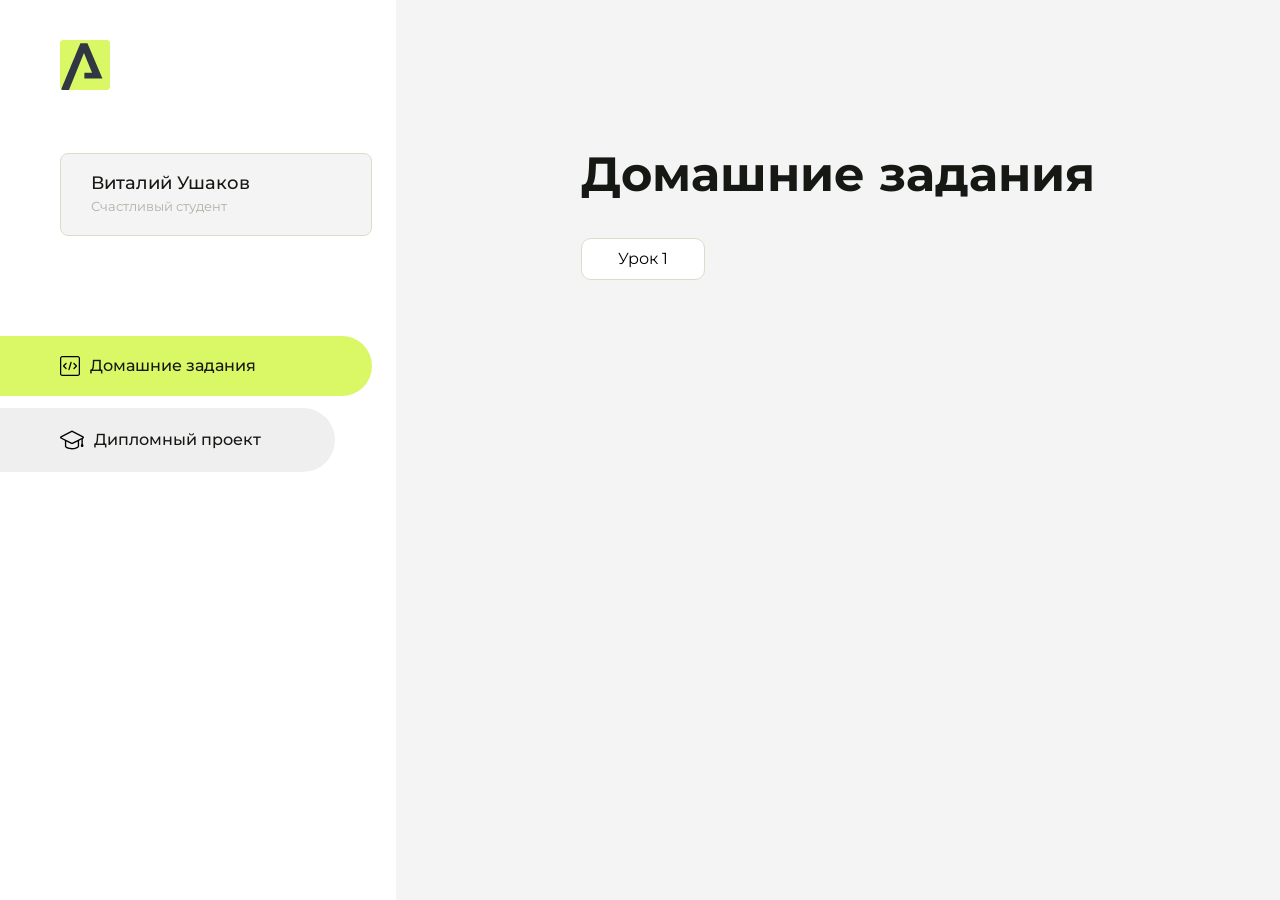
==== index.html @ 16f69acd "Мой первый коммит" ====
<!DOCTYPE html>
<html lang="en">
<head>
    <meta charset="UTF-8">
    <meta name="viewport" content="width=device-width, initial-scale=1.0">
    <title>Домашняя работа</title>
    <link rel="shortcut icon" href="src/logo.ico" type="image/x-icon">
    <link rel="preconnect" href="https://fonts.googleapis.com">
    <link rel="preconnect" href="https://fonts.gstatic.com" crossorigin>
    <link href="https://fonts.googleapis.com/css2?family=Montserrat:wght@400;500;700&family=Rubik:wght@500&display=swap"
          rel="stylesheet">
    <link rel="stylesheet" href="src/style.css">
</head>
<body id="body">
<div class="overlay" id="overlay"></div>
<div class="layout">
    <div class="burger" id="burger">
        <svg viewBox="0 0 24 24" fill="none" xmlns="http://www.w3.org/2000/svg">
            <g id="SVGRepo_bgCarrier" stroke-width="0"></g>
            <g id="SVGRepo_tracerCarrier" stroke-linecap="round" stroke-linejoin="round"></g>
            <g id="SVGRepo_iconCarrier">
                <path d="M4 18L20 18" stroke="#DAF765" stroke-width="2" stroke-linecap="round"></path>
                <path d="M4 12L20 12" stroke="#DAF765" stroke-width="2" stroke-linecap="round"></path>
                <path d="M4 6L20 6" stroke="#DAF765" stroke-width="2" stroke-linecap="round"></path>
            </g>
        </svg>
    </div>
    <aside class="sidebar" id="sidebar">
        <div class="sidebar__inner">
            <div class="logo">
                <svg width="50" height="50" viewBox="0 0 50 50" fill="none" xmlns="http://www.w3.org/2000/svg">
                    <g clip-path="url(#clip0_513_74730)">
                        <path d="M46.17 -0.257004H3.83C1.57281 -0.257004 -0.257 1.57281 -0.257 3.83V46.17C-0.257 48.4272 1.57281 50.257 3.83 50.257H46.17C48.4272 50.257 50.257 48.4272 50.257 46.17V3.83C50.257 1.57281 48.4272 -0.257004 46.17 -0.257004Z"
                              fill="#DAF765"/>
                        <path d="M24.375 38.4H42.461L27.441 3.1585H20.4355C20.4355 3.1585 6.7895 35.881 1.1945 49.294C2.015 50.0275 3.0945 50.257 3.6945 50.257H8.8445L23.954 13.07L32.0465 32.8285H24.375V38.4Z"
                              fill="#323843"/>
                    </g>
                    <defs>
                        <clipPath id="clip0_513_74730">
                            <rect width="50" height="50" fill="white"/>
                        </clipPath>
                    </defs>
                </svg>
            </div>
            <div class="sidebar__user">
                <div class="sidebar__name">Виталий Ушаков</div>
                <div class="sidebar__text">Счастливый студент</div>
            </div>
            <div class="sidebar__tabs">
                <div class="sidebar__item">
                    <button class="sidebar__button active" id="tasks">
                        <svg xmlns="http://www.w3.org/2000/svg" width="20" height="20" viewBox="0 0 20 20" fill="none">
                            <g clip-path="url(#clip0_704_74543)">
                                <path d="M17.7083 20H2.29167C1.0275 20 0 18.9725 0 17.7083V2.29167C0 1.0275 1.0275 0 2.29167 0H17.7083C18.9725 0 20 1.0275 20 2.29167V17.7083C20 18.9725 18.9725 20 17.7083 20ZM2.29167 1.25C1.7175 1.25 1.25 1.7175 1.25 2.29167V17.7083C1.25 18.2825 1.7175 18.75 2.29167 18.75H17.7083C18.2825 18.75 18.75 18.2825 18.75 17.7083V2.29167C18.75 1.7175 18.2825 1.25 17.7083 1.25H2.29167Z"
                                      fill="black"/>
                                <path d="M6.04167 13.125C5.88167 13.125 5.72167 13.0642 5.6 12.9417L3.1 10.4417C2.85583 10.1975 2.85583 9.80167 3.1 9.5575L5.6 7.0575C5.84417 6.81333 6.24 6.81333 6.48417 7.0575C6.72833 7.30167 6.72833 7.6975 6.48417 7.94167L4.42583 10L6.48417 12.0583C6.72833 12.3025 6.72833 12.6983 6.48417 12.9425C6.36167 13.0642 6.20167 13.125 6.04167 13.125Z"
                                      fill="black"/>
                                <path d="M8.95833 14.1667C8.9 14.1667 8.84 14.1583 8.78167 14.1417C8.45083 14.0442 8.26083 13.6967 8.35833 13.3658L10.4417 6.28251C10.5392 5.95084 10.8892 5.76417 11.2175 5.85917C11.5483 5.95667 11.7383 6.30417 11.6408 6.63501L9.5575 13.7183C9.47833 13.9908 9.22833 14.1667 8.95833 14.1667Z"
                                      fill="black"/>
                                <path d="M13.9583 13.125C13.7983 13.125 13.6383 13.0642 13.5167 12.9417C13.2725 12.6975 13.2725 12.3017 13.5167 12.0575L15.575 9.99916L13.5167 7.94083C13.2725 7.69666 13.2725 7.30083 13.5167 7.05666C13.7608 6.81249 14.1567 6.81249 14.4008 7.05666L16.9008 9.55666C17.145 9.80083 17.145 10.1967 16.9008 10.4408L14.4008 12.9408C14.2783 13.0642 14.1183 13.125 13.9583 13.125Z"
                                      fill="black"/>
                            </g>
                            <defs>
                                <clipPath id="clip0_704_74543">
                                    <rect width="20" height="20" fill="white"/>
                                </clipPath>
                            </defs>
                        </svg>
                        <span>Домашние задания</span></button>
                </div>
                <div class="sidebar__item">
                    <button class="sidebar__button" id="diplom">
                        <svg xmlns="http://www.w3.org/2000/svg" width="24" height="24" viewBox="0 0 24 24" fill="none">
                            <g clip-path="url(#clip0_704_74553)">
                                <path d="M23.2628 10.5971C23.7176 10.365 24 9.90375 24 9.39337C24 8.883 23.7176 8.42175 23.2628 8.18962L12.6135 2.75362C12.2291 2.55824 11.7705 2.55787 11.3854 2.75399L0.736875 8.19C0.282375 8.42175 0 8.883 0 9.39337C0 9.90375 0.282375 10.365 0.736875 10.5971L4.89038 12.7177V18.2074C4.89038 19.8154 8.412 21.393 12 21.393C15.5884 21.393 19.1096 19.815 19.1096 18.2074V12.7174L21.4609 11.517V15.8017L20.901 17.2305C20.7409 17.6389 20.7934 18.0994 21.0405 18.4616C21.2876 18.8246 21.6979 19.041 22.1366 19.041C22.5754 19.041 22.9852 18.8246 23.2324 18.462C23.4795 18.099 23.532 17.6385 23.3719 17.2301L22.8124 15.8021V10.827L23.2628 10.5971ZM17.7623 18.1721C17.6198 18.6375 15.3491 20.0419 12 20.0419C8.65088 20.0419 6.38025 18.6375 6.2415 18.2074V12.3037L6.23887 12.3019C6.23812 12.057 6.1065 11.8207 5.87325 11.7019L1.3515 9.39337L12 3.95737L22.6489 9.39337L12 14.8294L5.87325 11.7019C5.54063 11.5331 4.6695 11.6674 4.5 12C4.33012 12.3322 4.55813 12.5479 4.89038 12.7177L11.3857 16.0331C11.5781 16.1314 11.7889 16.1805 12 16.1805C12.2107 16.1805 12.4222 16.1314 12.6146 16.0331L17.7593 13.407L17.7623 18.1721Z"
                                      fill="black"/>
                            </g>
                            <defs>
                                <clipPath id="clip0_704_74553">
                                    <rect width="24" height="24" fill="white"/>
                                </clipPath>
                            </defs>
                        </svg>
                        <span>Дипломный проект</span></button>
                </div>
            </div>
        </div>

    </aside>
    <div class="content">
        <div class="container">
            <div class="content__block" id="tasksBlock">
                <div class="content__title">Домашние задания</div>
                <ul class="content__list">
                    <li class="content__list-item">
                        <a href="lesson1/index.html">Урок 1</a>
                    </li>
                </ul>
            </div>
            <div class="content__block hidden" id="diplomBlock">
                <div class="content__title">Дипломный проект</div>
                <div class="content__list-diplom">
                    <a href="ПАПКА-С-НОМЕРОМ-УРОКА">Ссылка на ДЗ</a>
                </div>
                <div class="content__decor">
                    <div class="content__decor-text">Давай проверим, чему ты научился!</div>
                    <div class="content__decor-img">
                        <img src="src/decor.png" alt="decor">
                    </div>
                </div>
            </div>
        </div>
    </div>
</div>
<script src="src/index.js"></script>
</body>
</html>
---- src/style.css ----
*{padding: 0;margin: 0;border: 0;}
*,*:before,*:after{-webkit-box-sizing: border-box;box-sizing: border-box;}
:focus,:active{outline: none;}
a:focus,a:active{outline: none;}
nav,footer,header,aside{display: block;}
html,body{
    height:100%;width:100%;
    font-size:100%;line-height:1;-ms-text-size-adjust:100%;-moz-text-size-adjust:100%;-webkit-text-size-adjust:100%;}
input,button,textarea{font-family:inherit;}
input::-ms-clear{display: none;}
button{cursor: pointer;}
button::-moz-focus-inner{padding:0;border:0;}
a,a:visited{text-decoration: none;}
a:hover{text-decoration: none;}
ul li{list-style: none;}
img{vertical-align: top;}
h1,h2,h3,h4,h5,h6{font-size:inherit;font-weight: inherit;}
a{color:inherit;}



body {
    font-family: "Montserrat",SansSerif;
    color: black;
}

body.overflow {
    overflow: hidden;
}



.layout {
    display: -webkit-box;
    display: -ms-flexbox;
    display: flex;
    min-height: 100vh;
}

.sidebar {
    padding: 40px 24px 40px 0;
    -ms-flex-negative: 0;
    flex-shrink: 0;
    background-color: white;
}



.content {
    -webkit-box-flex: 1;
    -ms-flex-positive: 1;
    flex-grow: 1;
    background-color: #F4F4F4;
}

.container {
    display: -webkit-box;
    display: -ms-flexbox;
    display: flex;
    -webkit-box-orient: vertical;
    -webkit-box-direction: normal;
    -ms-flex-direction: column;
    flex-direction: column;
    -webkit-box-pack: center;
    -ms-flex-pack: center;
    justify-content: center;
    -webkit-box-align: center;
    -ms-flex-align: center;
    align-items: center;
    padding: 150px 60px 80px 60px;
}


.logo {
    margin-left: 60px;
    margin-bottom: 60px;
}

.sidebar__user {
    background-color: #F4F4F4;
    padding: 20px 30px;
    margin-left: 60px;
    margin-bottom: 100px;
    border-radius: 8px;
    border: 1px solid #DADEC9;
}

.sidebar__name {
    color:#161814;
    font-size: 18px;
    font-weight: 500;
    margin-bottom: 6px;
}

.sidebar__text {
    color: #AFB1A7;
    font-size: 13px;
    font-weight: 400;
    line-height: 130%; /* 16.9px */
}

.sidebar__item {
    width: 372px;
}

.sidebar__button {
    display: -webkit-box;
    display: -ms-flexbox;
    display: flex;
    -webkit-box-align: center;
    -ms-flex-align: center;
    align-items: center;
    gap: 10px;
    padding: 20px 60px;
    margin-bottom: 12px;
    border-radius: 0px 100px 100px 0px;
    -webkit-transition: all .5s;
    -o-transition: all .5s;
    transition: all .5s;
    cursor: pointer;
    width: 90%;
    color:#161814;
    font-size: 16px;
    font-weight: 500;
}

.sidebar__button.active , .sidebar__button:hover {
    width: 100%;
    background-color: #DAF765;
}


.content__title {
    color: #161814;
    font-size: 48px;
    font-weight: 700;
    margin-bottom: 40px;
}

.content__list {
    display: -webkit-box;
    display: -ms-flexbox;
    display: flex;
    -webkit-box-align: center;
    -ms-flex-align: center;
    align-items: center;
    -ms-flex-wrap: wrap;
    flex-wrap: wrap;
    gap: 20px;
}



.content__list-item  {
    cursor: pointer;
    padding: 12px 18px;
    background-color: #fff;
    border-radius: 10px;
    border: 1px solid #DADEC9;
    -webkit-transition: all .3s;
    -o-transition: all .3s;
    transition: all .3s;
}

.content__list-item:hover,.content__list-diplom:hover {
    background-color: #AFB1A7;
}

li a {
    padding: 12px 18px;

}


.content__list-diplom {
    -webkit-transition: all .3s;
    -o-transition: all .3s;
    transition: all .3s;
    display: inline-block;
    padding: 12px 18px;
    background-color: #fff;
    border-radius: 10px;
    border: 1px solid #DADEC9;
}

.content__decor {
    display: -webkit-box;
    display: -ms-flexbox;
    display: flex;
    -webkit-box-align: center;
    -ms-flex-align: center;
    align-items: center;
}

.content__decor-text {
    color:#BEDD44;
    font-size: 36px;
    font-weight: 700;
    line-height: 110%; /* 39.6px */
}

.content__block {
    max-width: 1200px;
}

.content__block.hidden {
    display: none;
}

.content__decor-img img{
    width: 100%;
}

.burger {
    display: none;
    padding: 5px;
    position: fixed;
    top: 3%;
    right: 7%;
    width: 40px;
    height: 40px;
    background-color: #161814;
    border-radius: 50%;
    z-index: 10;
    border: 1px solid #DAF765;
}

@media (max-width: 768px) {
    .burger {
        display: block;
    }

    .sidebar {
        -webkit-transition: all .3s;
        -o-transition: all .3s;
        transition: all .3s;
        -webkit-transform: translateX(-100%);
        -ms-transform: translateX(-100%);
        transform: translateX(-100%);
        position: fixed;
        top: 0;
        left: 0;
        bottom: 0;
        z-index: 5;
    }

    .sidebar.show {
        -webkit-transform: translateX(0%);
        -ms-transform: translateX(0%);
        transform: translateX(0%);
    }

    .overlay {
        opacity: 0;
        pointer-events: none;
        -webkit-transition: all .3s;
        -o-transition: all .3s;
        transition: all .3s;
        position: absolute;
        top: 0;
        right: 0;
        left: 0;
        bottom: 0;
        z-index: 3;
        background-color: #000000e0;
    }

    .overlay.show {
        opacity: 1;
        pointer-events: all;
    }

    .container {
        padding: 40px 20px;
        min-height: 100%;
    }

    .content__decor {
        margin-top: 20px;
        -webkit-box-orient: vertical;
        -webkit-box-direction: normal;
        -ms-flex-direction: column;
        flex-direction: column;
    }
}

@media (max-width: 400px) {
    .sidebar__user {
        margin-left: 0;
    }
}
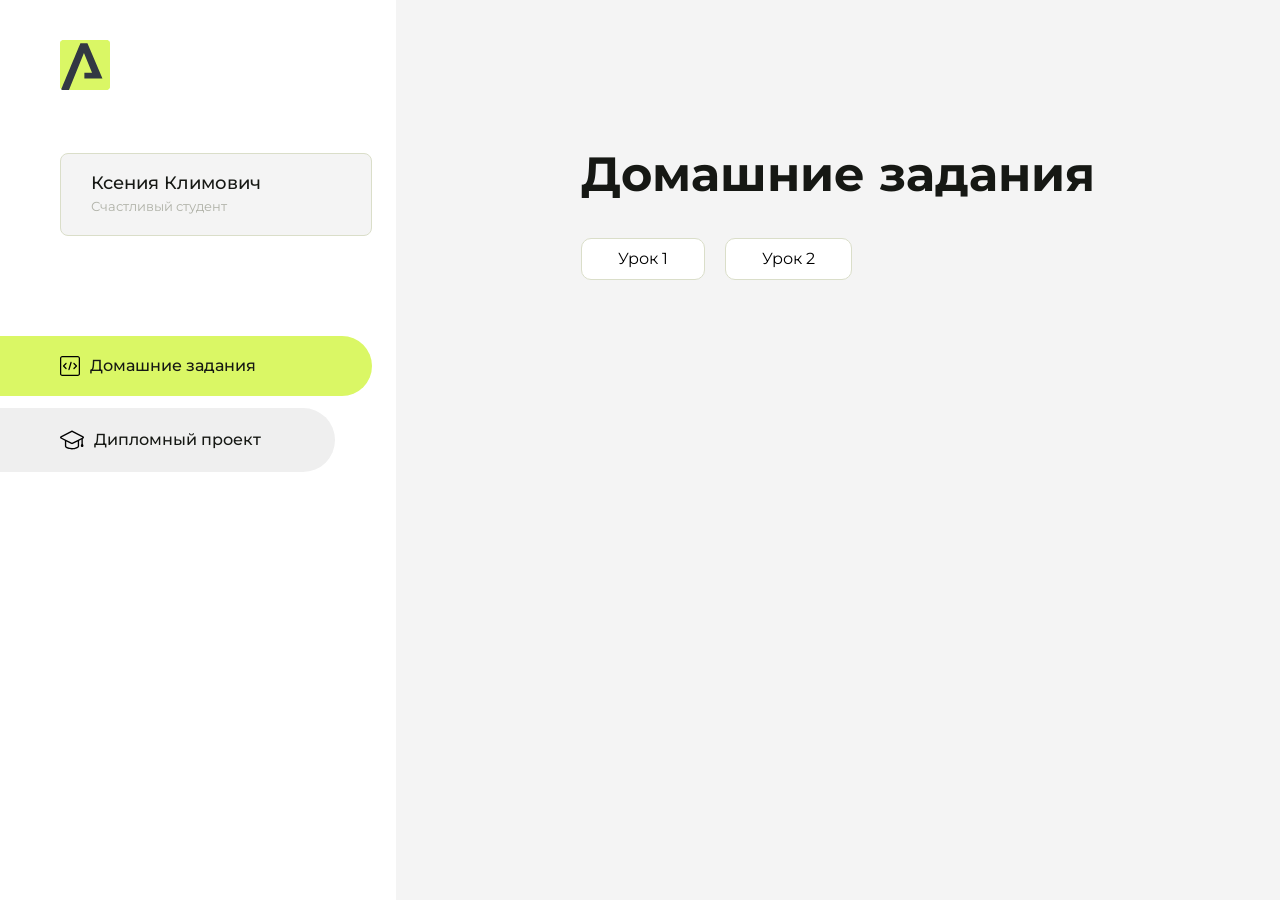
==== commit ecea2cea: "Update index.html" ====
--- a/index.html
+++ b/index.html
@@ -43,7 +43,7 @@
                 </svg>
             </div>
             <div class="sidebar__user">
-                <div class="sidebar__name">Виталий Ушаков</div>
+                <div class="sidebar__name">Ксения Климович</div>
                 <div class="sidebar__text">Счастливый студент</div>
             </div>
             <div class="sidebar__tabs">
@@ -93,7 +93,10 @@
                 <div class="content__title">Домашние задания</div>
                 <ul class="content__list">
                     <li class="content__list-item">
-                        <a href="lesson1/index.html">Урок 1</a>
+                        <a href="aroken-ru/index.html">Урок 1</a>
+                    </li>
+                      <li class="content__list-item">
+                        <a href="dfbgmn/index.html">Урок 2</a>
                     </li>
                 </ul>
             </div>
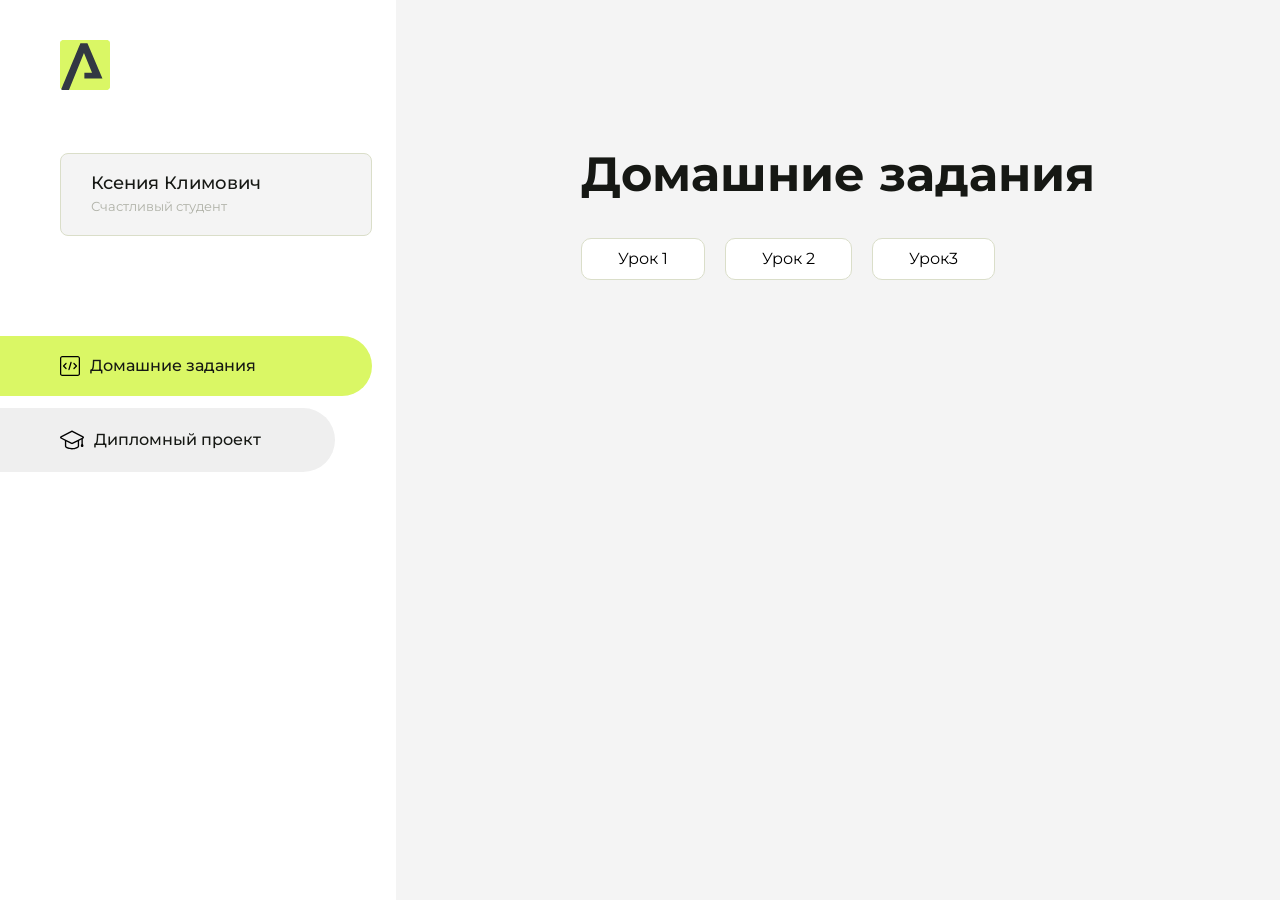
==== commit bba1b2f2: "Update index.html" ====
--- a/index.html
+++ b/index.html
@@ -96,7 +96,10 @@
                         <a href="aroken-ru/index.html">Урок 1</a>
                     </li>
                       <li class="content__list-item">
-                        <a href="dfbgmn/index.html">Урок 2</a>
+                        <a href="modul3-1/index.html">Урок 2</a>
+                    </li>
+                     <li class="content__list-item">
+                        <a href="hgf/index.html">Урок3</a>
                     </li>
                 </ul>
             </div>
